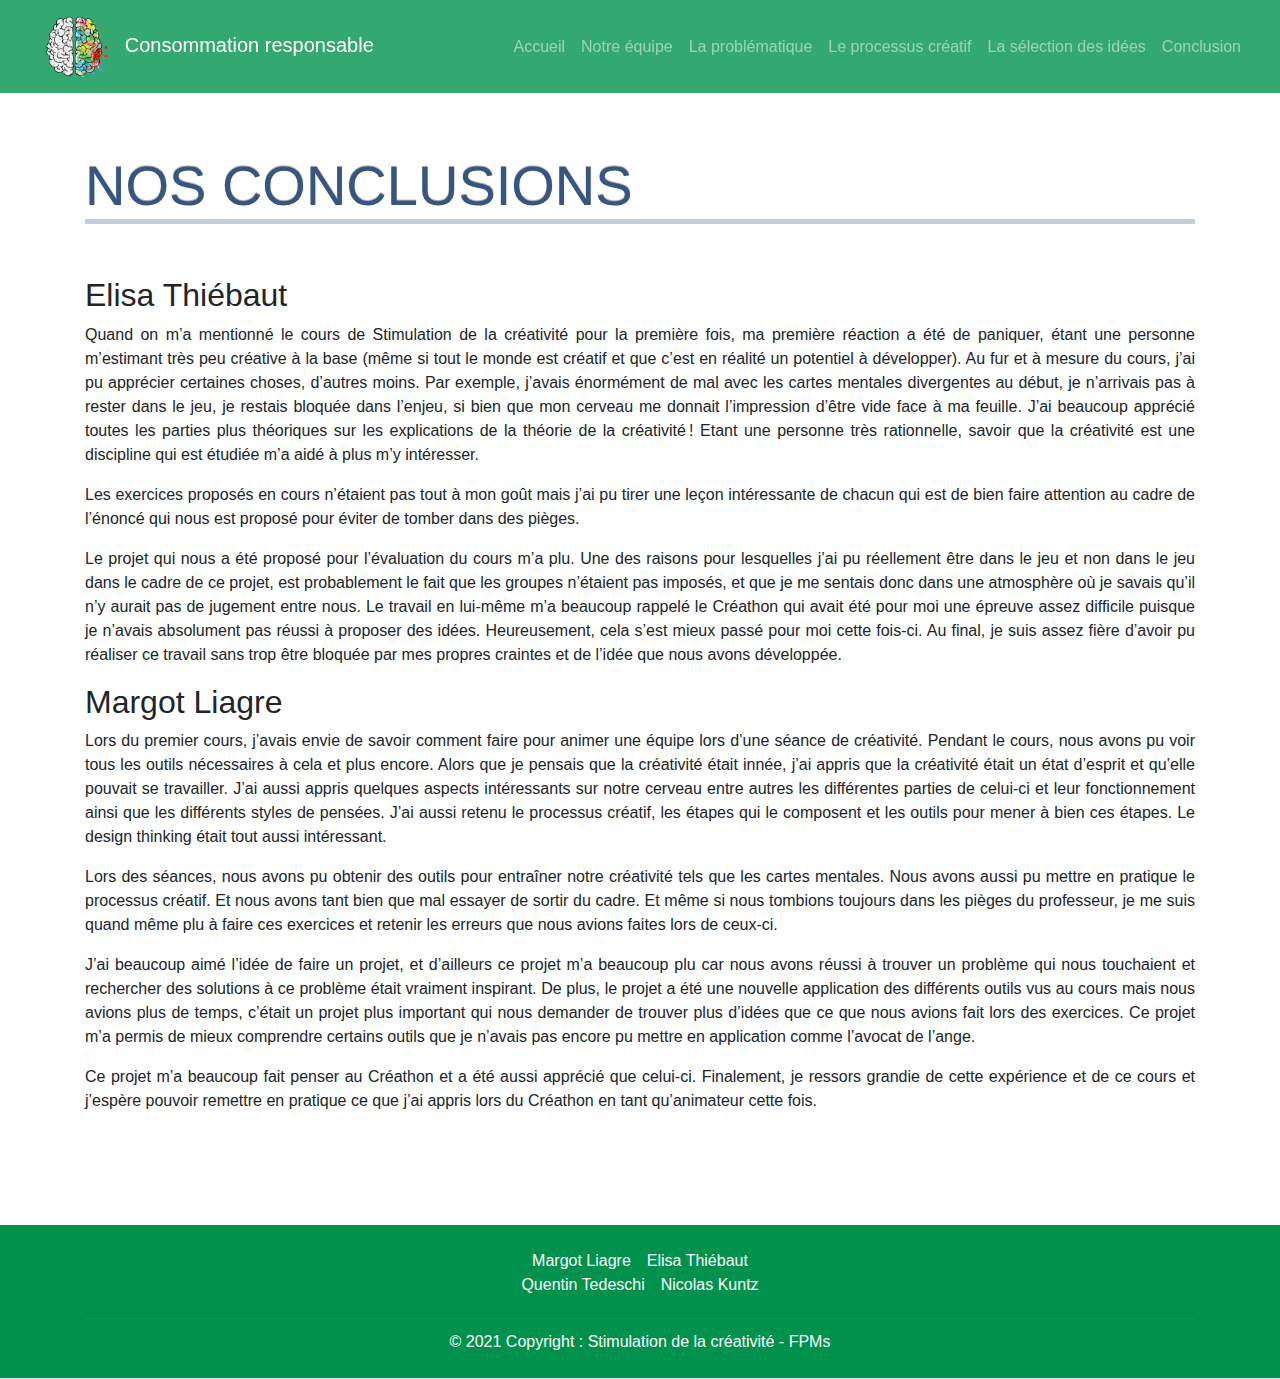
==== conclusion.html @ d2beb1be "Site v0.2" ====
<!DOCTYPE html>

<html lang="fr">

<head>
    <title>Consommation responsable - Conclusion</title>
    <link rel="icon" type="image/png" href="images/logo.png">

    <meta charset="UTF-8">
    <meta name="viewport" content="width=device-width, initial-scale=1">
    <link rel="stylesheet" href="css/bootstrap.min.css">
    <script src="https://code.jquery.com/jquery-3.4.1.slim.min.js" integrity="sha384-J6qa4849blE2+poT4WnyKhv5vZF5SrPo0iEjwBvKU7imGFAV0wwj1yYfoRSJoZ+n" crossorigin="anonymous"></script>
    <script src="https://cdn.jsdelivr.net/npm/popper.js@1.16.0/dist/umd/popper.min.js" integrity="sha384-Q6E9RHvbIyZFJoft+2mJbHaEWldlvI9IOYy5n3zV9zzTtmI3UksdQRVvoxMfooAo" crossorigin="anonymous"></script>
    <script src="https://stackpath.bootstrapcdn.com/bootstrap/4.4.1/js/bootstrap.min.js" integrity="sha384-wfSDF2E50Y2D1uUdj0O3uMBJnjuUD4Ih7YwaYd1iqfktj0Uod8GCExl3Og8ifwB6" crossorigin="anonymous"></script>
    <link rel="stylesheet" href="css/css.css">
    <link href="fontawesome-free/css/fontawesome.css" rel="stylesheet">
    <link href="fontawesome-free/css/brands.css" rel="stylesheet">
    <link href="fontawesome-free/css/solid.css" rel="stylesheet">

    <script src="https://ajax.googleapis.com/ajax/libs/jquery/3.5.1/jquery.min.js"></script>
    <script>
        jQuery(function(){
            jQuery("#navbar").load("navbar.html");
            jQuery("#footer").load("footer.html");
        });
    </script>
</head>

<body>

<div id="navbar" class="background_title"></div>

<div class = "container justify">
    <br>
    <h1 class = "display-4 title">Nos conclusions</h1>
    <br>
    <h2>Elisa Thiébaut</h2>
    <p>
    Quand on m’a mentionné le cours de Stimulation de la créativité pour la première fois,
    ma première réaction a été de paniquer, étant une personne m’estimant très peu créative à la base (même si tout le monde est créatif et que c’est en réalité un potentiel à développer).
    Au fur et à mesure du cours, j’ai pu apprécier certaines choses, d’autres moins. Par exemple, j’avais énormément de mal avec les cartes mentales divergentes au début,
    je n’arrivais pas à rester dans le jeu, je restais bloquée dans l’enjeu, si bien que mon cerveau me donnait l’impression d’être vide face à ma feuille.
    J’ai beaucoup apprécié toutes les parties plus théoriques sur les explications de la théorie de la créativité !
    Etant une personne très rationnelle, savoir que la créativité est une discipline qui est étudiée m’a aidé à plus m’y intéresser.
    </p>
    <p>
    Les exercices proposés en cours n’étaient pas tout à mon goût mais j’ai pu tirer une leçon intéressante de chacun qui est de bien faire attention au cadre de l’énoncé qui nous est proposé pour éviter de tomber dans des pièges.
    </p>
    <p>
    Le projet qui nous a été proposé pour l’évaluation du cours m’a plu. Une des raisons pour lesquelles j’ai pu réellement être dans le jeu et non dans le jeu dans le cadre de ce projet, est probablement le fait que les groupes n’étaient pas imposés,
        et que je me sentais donc dans une atmosphère où je savais qu’il n’y aurait pas de jugement entre nous.
        Le travail en lui-même m’a beaucoup rappelé le Créathon qui avait été pour moi une épreuve assez difficile puisque je n’avais absolument pas réussi à proposer des idées.
        Heureusement, cela s’est mieux passé pour moi cette fois-ci. Au final, je suis assez fière d’avoir pu réaliser ce travail sans trop être bloquée par mes propres craintes et de l’idée que nous avons développée.
    </p>
    <h2>Margot Liagre</h2>
    <p>
        Lors du premier cours, j’avais envie de savoir comment faire pour animer une équipe lors d’une séance de créativité. Pendant le cours, nous avons pu voir tous les outils nécessaires à cela et plus encore.
        Alors que je pensais que la créativité était innée, j’ai appris que la créativité était un état d’esprit et qu’elle pouvait se travailler. J’ai aussi appris quelques aspects intéressants sur notre cerveau entre autres les différentes parties de celui-ci et leur fonctionnement ainsi que les différents styles de pensées.
        J’ai aussi retenu le processus créatif, les étapes qui le composent et les outils pour mener à bien ces étapes. Le design thinking était tout aussi intéressant.
    </p><p>
        Lors des séances, nous avons pu obtenir des outils pour entraîner notre créativité tels que les cartes mentales.
        Nous avons aussi pu mettre en pratique le processus créatif. Et nous avons tant bien que mal essayer de sortir du cadre. Et même si nous tombions toujours dans les pièges du professeur,
        je me suis quand même plu à faire ces exercices et retenir les erreurs que nous avions faites lors de ceux-ci.
    </p><p>
        J’ai beaucoup aimé l’idée de faire un projet,
        et d’ailleurs ce projet m’a beaucoup plu car nous avons réussi à trouver un problème qui nous touchaient et rechercher des solutions à ce problème était vraiment inspirant.
        De plus, le projet a été une nouvelle application des différents outils vus au cours mais nous avions plus de temps, c’était un projet plus important qui nous demander de trouver plus d’idées que ce que nous avions fait lors des exercices.
        Ce projet m’a permis de mieux comprendre certains outils que je n’avais pas encore pu mettre en application comme l’avocat de l’ange.
    </p><p>
        Ce projet m’a beaucoup fait penser au Créathon et a été aussi apprécié que celui-ci.
        Finalement, je ressors grandie de cette expérience et de ce cours et j’espère pouvoir remettre en pratique ce que j’ai appris lors du Créathon en tant qu’animateur cette fois.
    </p>
</div>

<br>
<br>

<div id="footer"></div>

</body>
</html>
---- css/css.css ----
.title {
	margin: 1em 0 0.5em 0;
	position: relative;
	font-family: 'Titillium Web', sans-serif;
	text-shadow: 0 -1px 1px rgba(0,0,0,0.4);
	color: #355681;
	text-transform: uppercase;
	border-bottom: 5px solid rgba(53,86,129, 0.3);
}

h1{
     word-wrap: break-word;
     -webkit-hyphens: auto;
     -moz-hyphens: auto;
     -ms-hyphens: auto;
     -o-hyphens: auto;
     hyphens: auto;
}

.police_sub_title{
	font-size: 300%;
	color: #355681;
}

.justify{
	text-align: justify;
	text-justify: inter-word;
}

.map-container{
overflow:hidden;
padding-bottom:56.25%;
position:relative;
height:0;
}

.map-container iframe{
left:0;
top:0;
height:100%;
width:100%;
position:absolute;
}
---- fontawesome-free/css/brands.css ----
/*!
 * Font Awesome Free 5.13.0 by @fontawesome - https://fontawesome.com
 * License - https://fontawesome.com/license/free (Icons: CC BY 4.0, Fonts: SIL OFL 1.1, Code: MIT License)
 */
@font-face {
  font-family: 'Font Awesome 5 Brands';
  font-style: normal;
  font-weight: 400;
  font-display: block;
  src: url("../webfonts/fa-brands-400.eot");
  src: url("../webfonts/fa-brands-400.eot?#iefix") format("embedded-opentype"), url("../webfonts/fa-brands-400.woff2") format("woff2"), url("../webfonts/fa-brands-400.woff") format("woff"), url("../webfonts/fa-brands-400.ttf") format("truetype"), url("../webfonts/fa-brands-400.svg#fontawesome") format("svg"); }

.fab {
  font-family: 'Font Awesome 5 Brands';
  font-weight: 400; }
---- fontawesome-free/css/solid.css ----
/*!
 * Font Awesome Free 5.13.0 by @fontawesome - https://fontawesome.com
 * License - https://fontawesome.com/license/free (Icons: CC BY 4.0, Fonts: SIL OFL 1.1, Code: MIT License)
 */
@font-face {
  font-family: 'Font Awesome 5 Free';
  font-style: normal;
  font-weight: 900;
  font-display: block;
  src: url("../webfonts/fa-solid-900.eot");
  src: url("../webfonts/fa-solid-900.eot?#iefix") format("embedded-opentype"), url("../webfonts/fa-solid-900.woff2") format("woff2"), url("../webfonts/fa-solid-900.woff") format("woff"), url("../webfonts/fa-solid-900.ttf") format("truetype"), url("../webfonts/fa-solid-900.svg#fontawesome") format("svg"); }

.fa,
.fas {
  font-family: 'Font Awesome 5 Free';
  font-weight: 900; }
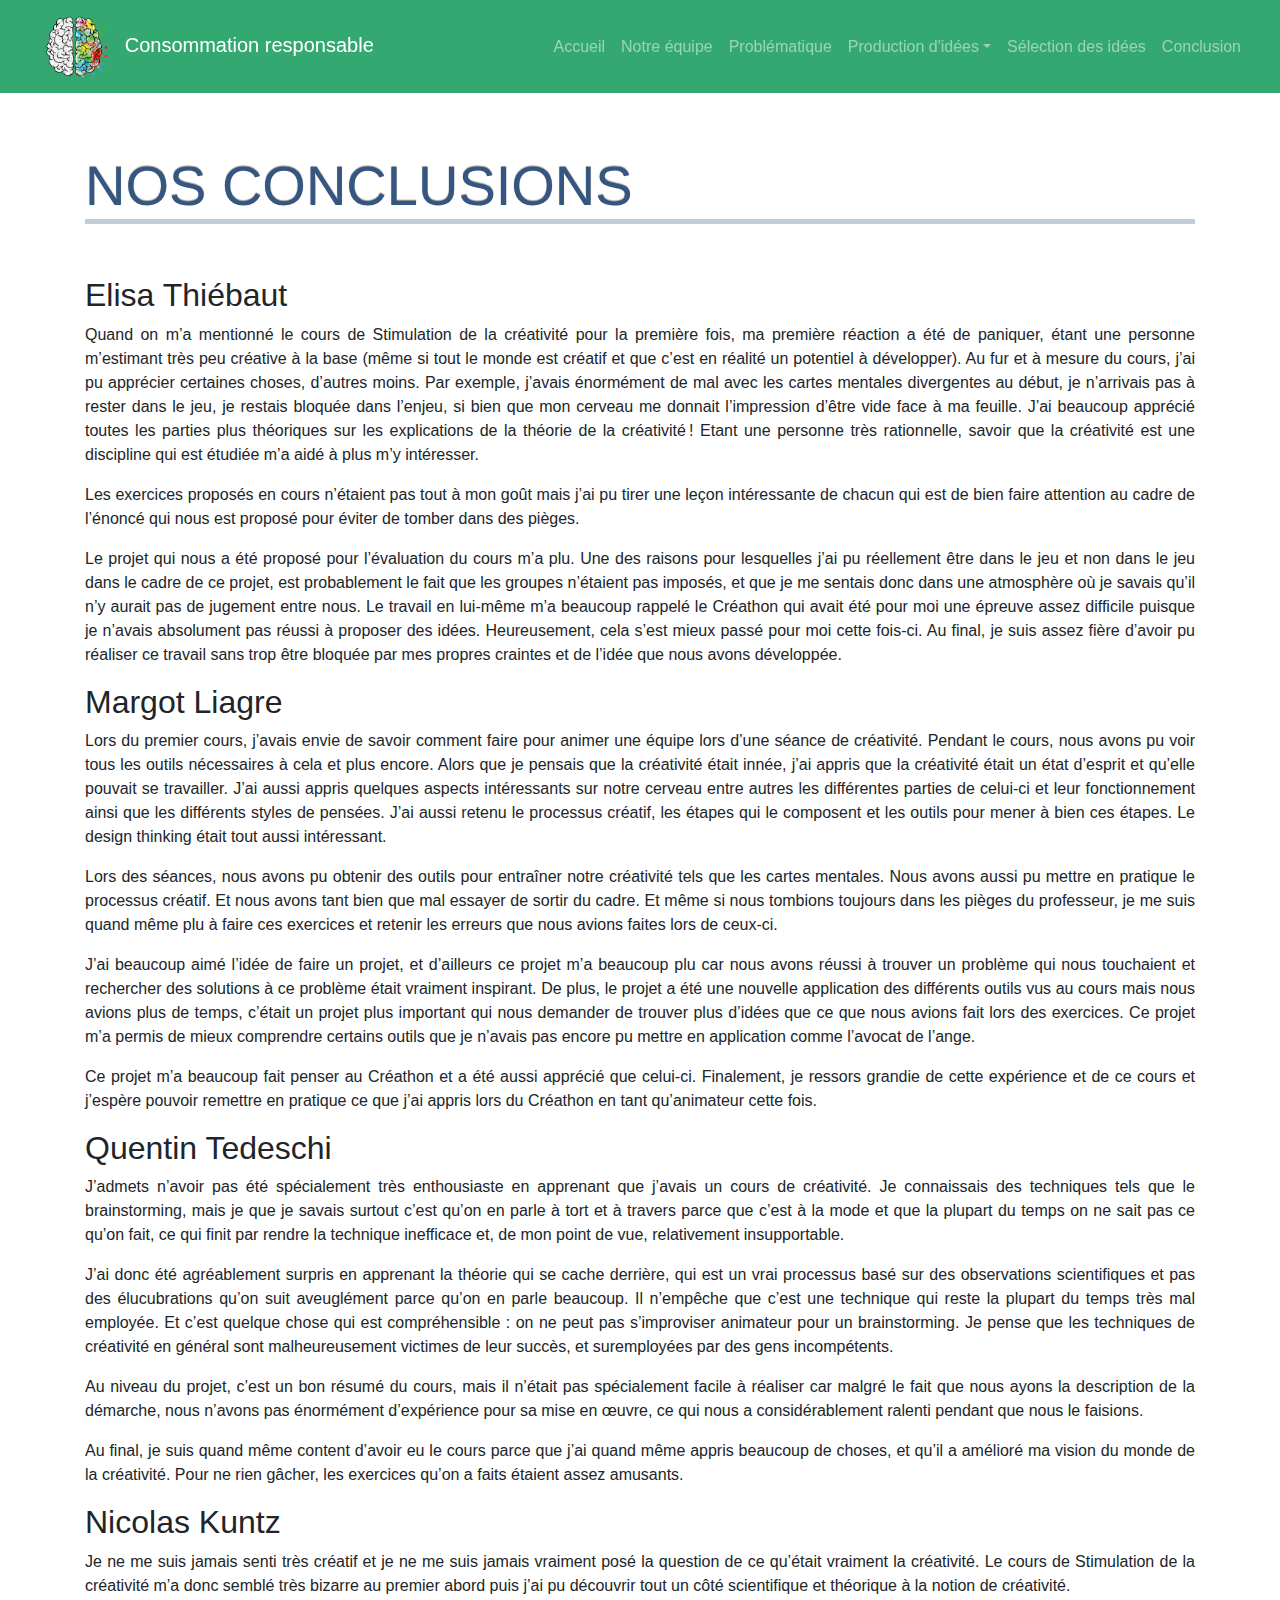
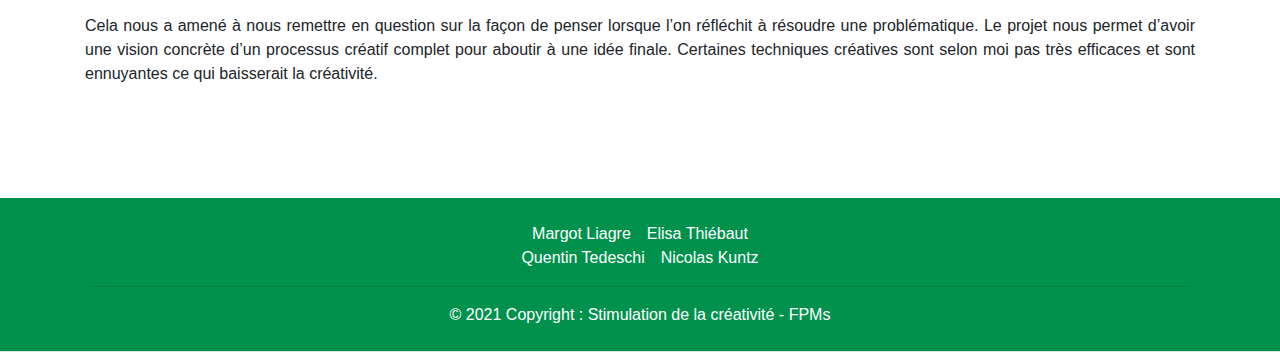
==== commit ff285731: "Site v0.6" ====
--- a/conclusion.html
+++ b/conclusion.html
@@ -70,6 +70,24 @@
         Ce projet m’a beaucoup fait penser au Créathon et a été aussi apprécié que celui-ci.
         Finalement, je ressors grandie de cette expérience et de ce cours et j’espère pouvoir remettre en pratique ce que j’ai appris lors du Créathon en tant qu’animateur cette fois.
     </p>
+
+    <h2>Quentin Tedeschi</h2>
+    <p>
+    J’admets n’avoir pas été spécialement très enthousiaste en apprenant que j’avais un cours de créativité. Je connaissais des techniques tels que le brainstorming, mais je que je savais surtout c’est qu’on en parle à tort et à travers parce que c’est à la mode et que la plupart du temps on ne sait pas ce qu’on fait, ce qui finit par rendre la technique inefficace et, de mon point de vue, relativement insupportable.
+    </p><p>
+        J’ai donc été agréablement surpris en apprenant la théorie qui se cache derrière, qui est un vrai processus basé sur des observations scientifiques et pas des élucubrations qu’on suit aveuglément parce qu’on en parle beaucoup. Il n’empêche que c’est une technique qui reste la plupart du temps très mal employée. Et c’est quelque chose qui est compréhensible : on ne peut pas s’improviser animateur pour un brainstorming. Je pense que les techniques de créativité en général sont malheureusement victimes de leur succès, et suremployées par des gens incompétents.
+    </p><p>
+    Au niveau du projet, c’est un bon résumé du cours, mais il n’était pas spécialement facile à réaliser car malgré le fait que nous ayons la description de la démarche, nous n’avons pas énormément d’expérience pour sa mise en œuvre, ce qui nous a considérablement ralenti pendant que nous le faisions.
+    </p><p>
+    Au final, je suis quand même content d’avoir eu le cours parce que j’ai quand même appris beaucoup de choses, et qu’il a amélioré ma vision du monde de la créativité. Pour ne rien gâcher, les exercices qu’on a faits étaient assez amusants.
+    </p>
+
+    <h2>Nicolas Kuntz</h2>
+    <p>
+    Je ne me suis jamais senti très créatif et je ne me suis jamais vraiment posé la question de ce qu’était vraiment la créativité. Le cours de Stimulation de la créativité m’a donc semblé très bizarre au premier abord puis j’ai pu découvrir tout un côté scientifique et théorique à la notion de créativité.
+    </p><p>
+    Cela nous a amené à nous remettre en question sur la façon de penser lorsque l’on réfléchit à résoudre une problématique. Le projet nous permet d’avoir une vision concrète d’un processus créatif complet pour aboutir à une idée finale. Certaines techniques créatives sont selon moi pas très efficaces et sont ennuyantes ce qui baisserait la créativité.
+    </p>
 </div>
 
 <br>
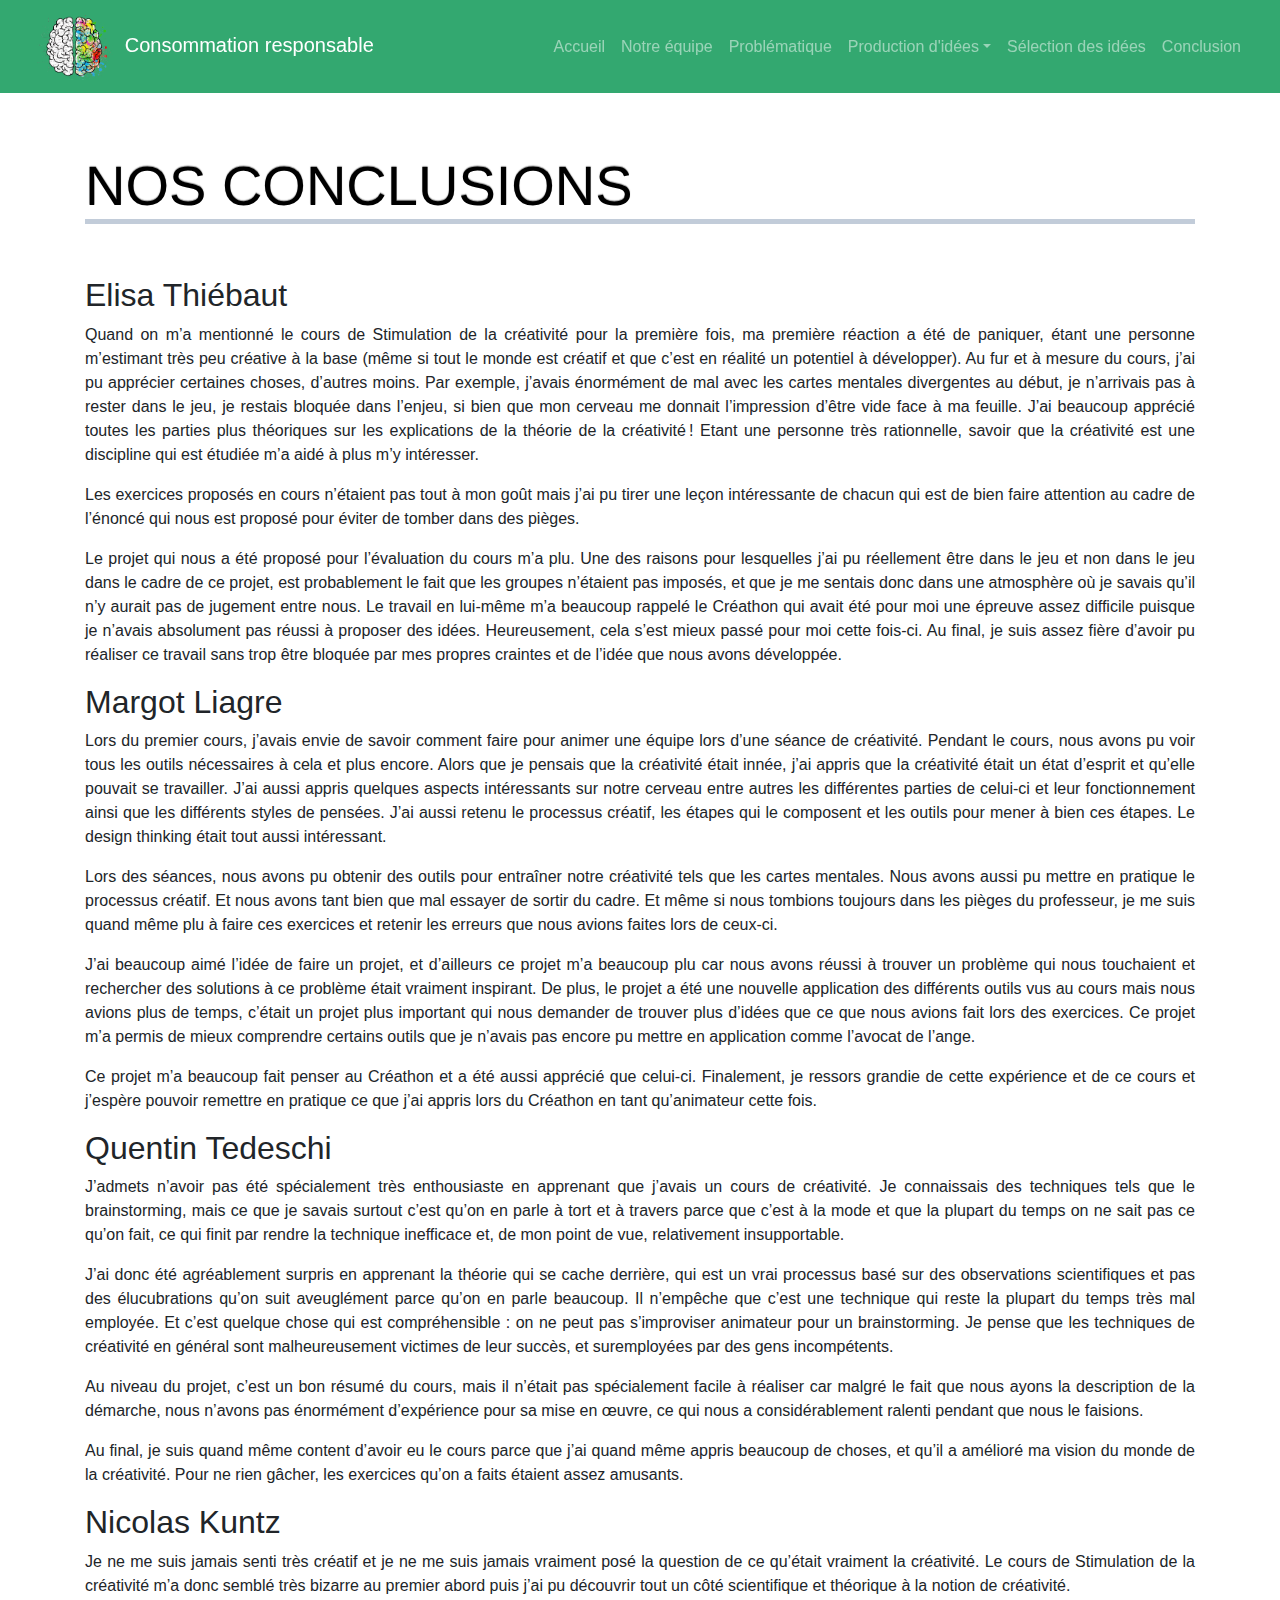
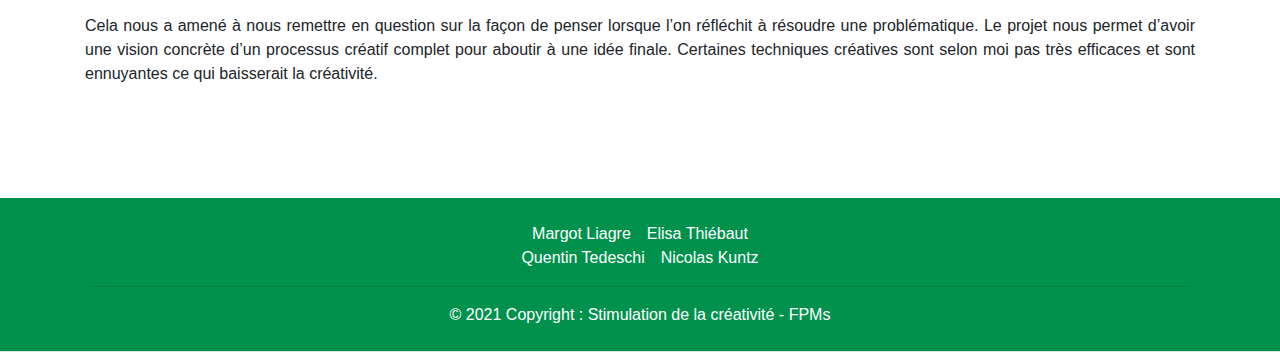
==== commit d4a5ce4f: "Site v1.2" ====
--- a/conclusion.html
+++ b/conclusion.html
@@ -32,7 +32,7 @@
 
 <div class = "container justify">
     <br>
-    <h1 class = "display-4 title">Nos conclusions</h1>
+    <h1 style="color: black" class = "display-4 title">Nos conclusions</h1>
     <br>
     <h2>Elisa Thiébaut</h2>
     <p>
@@ -73,7 +73,7 @@
 
     <h2>Quentin Tedeschi</h2>
     <p>
-    J’admets n’avoir pas été spécialement très enthousiaste en apprenant que j’avais un cours de créativité. Je connaissais des techniques tels que le brainstorming, mais je que je savais surtout c’est qu’on en parle à tort et à travers parce que c’est à la mode et que la plupart du temps on ne sait pas ce qu’on fait, ce qui finit par rendre la technique inefficace et, de mon point de vue, relativement insupportable.
+    J’admets n’avoir pas été spécialement très enthousiaste en apprenant que j’avais un cours de créativité. Je connaissais des techniques tels que le brainstorming, mais ce que je savais surtout c’est qu’on en parle à tort et à travers parce que c’est à la mode et que la plupart du temps on ne sait pas ce qu’on fait, ce qui finit par rendre la technique inefficace et, de mon point de vue, relativement insupportable.
     </p><p>
         J’ai donc été agréablement surpris en apprenant la théorie qui se cache derrière, qui est un vrai processus basé sur des observations scientifiques et pas des élucubrations qu’on suit aveuglément parce qu’on en parle beaucoup. Il n’empêche que c’est une technique qui reste la plupart du temps très mal employée. Et c’est quelque chose qui est compréhensible : on ne peut pas s’improviser animateur pour un brainstorming. Je pense que les techniques de créativité en général sont malheureusement victimes de leur succès, et suremployées par des gens incompétents.
     </p><p>
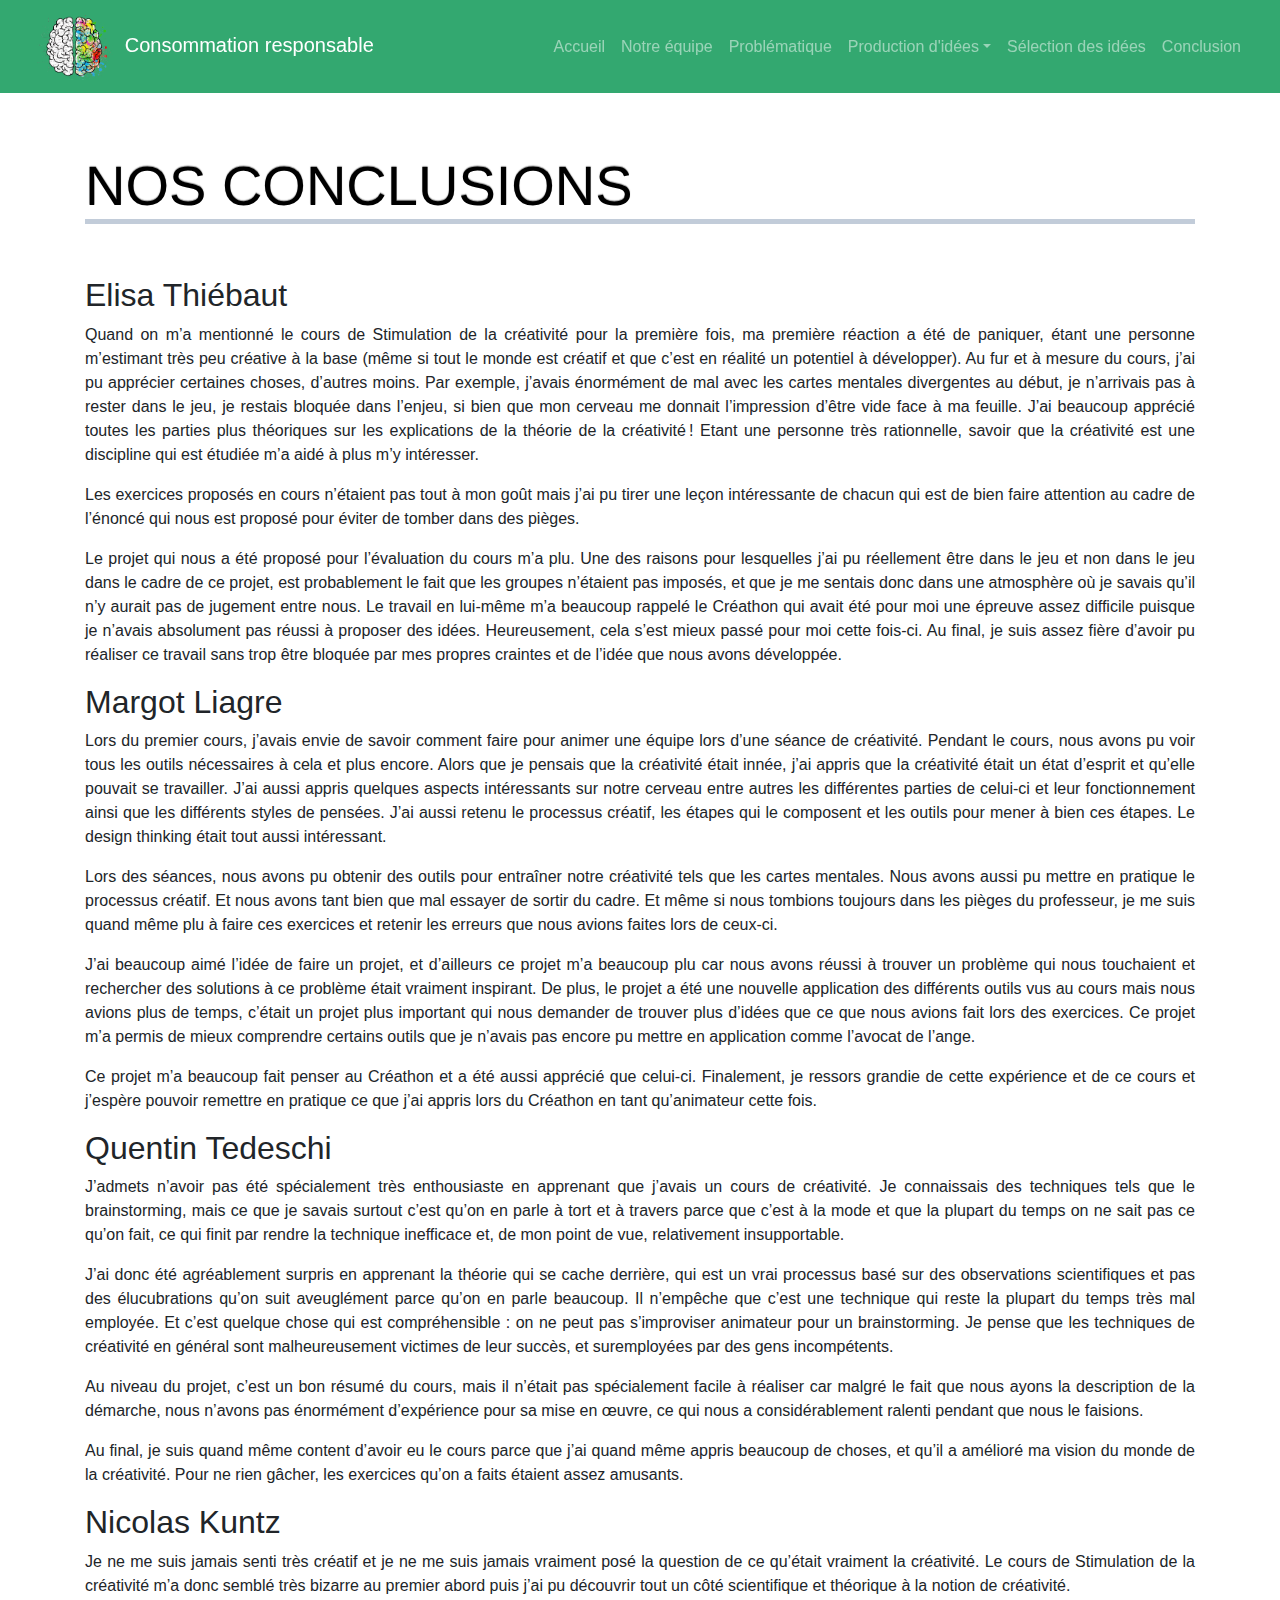
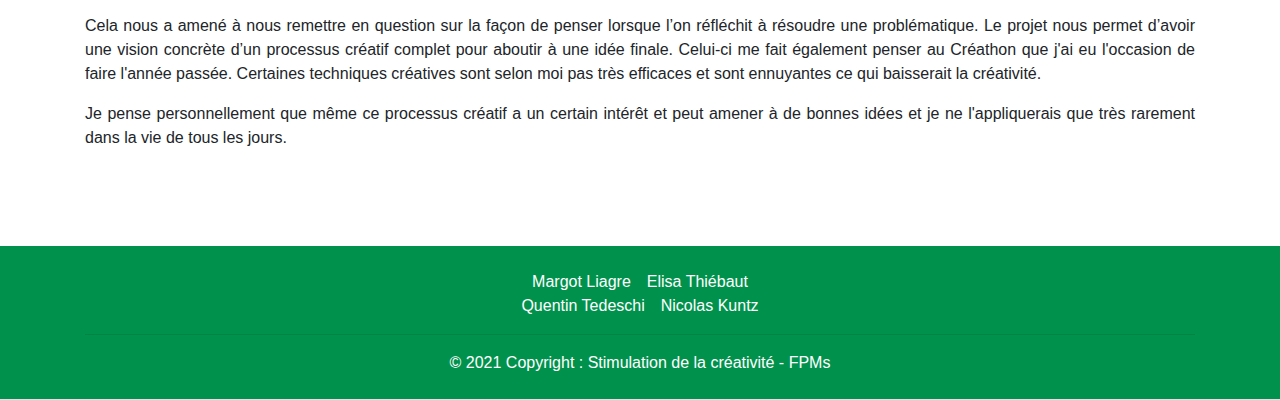
==== commit 8c0f2286: "Site v2.0" ====
--- a/conclusion.html
+++ b/conclusion.html
@@ -86,8 +86,9 @@
     <p>
     Je ne me suis jamais senti très créatif et je ne me suis jamais vraiment posé la question de ce qu’était vraiment la créativité. Le cours de Stimulation de la créativité m’a donc semblé très bizarre au premier abord puis j’ai pu découvrir tout un côté scientifique et théorique à la notion de créativité.
     </p><p>
-    Cela nous a amené à nous remettre en question sur la façon de penser lorsque l’on réfléchit à résoudre une problématique. Le projet nous permet d’avoir une vision concrète d’un processus créatif complet pour aboutir à une idée finale. Certaines techniques créatives sont selon moi pas très efficaces et sont ennuyantes ce qui baisserait la créativité.
+    Cela nous a amené à nous remettre en question sur la façon de penser lorsque l’on réfléchit à résoudre une problématique. Le projet nous permet d’avoir une vision concrète d’un processus créatif complet pour aboutir à une idée finale. Celui-ci me fait également penser au Créathon que j'ai eu l'occasion de faire l'année passée. Certaines techniques créatives sont selon moi pas très efficaces et sont ennuyantes ce qui baisserait la créativité.
     </p>
+    Je pense personnellement que même ce processus créatif a un certain intérêt et peut amener à de bonnes idées et je ne l'appliquerais que très rarement dans la vie de tous les jours.
 </div>
 
 <br>
